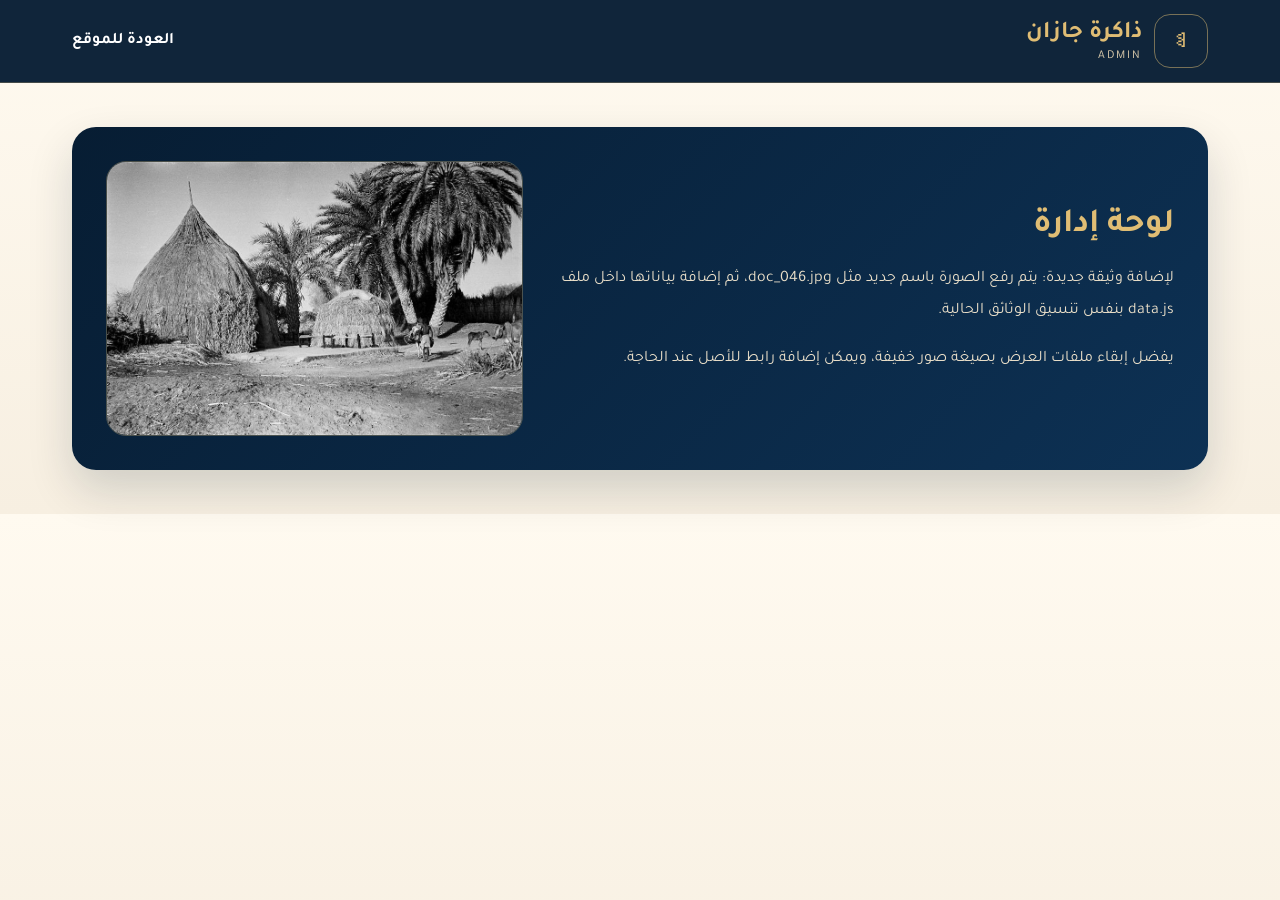
==== admin.html @ ab4d155a "Add files via upload" ====
<!doctype html><html lang="ar" dir="rtl"><head><meta charset="utf-8"><meta name="viewport" content="width=device-width,initial-scale=1"><title>لوحة إدارة | ذاكرة جازان</title><link href="https://fonts.googleapis.com/css2?family=Tajawal:wght@400;700;900&display=swap" rel="stylesheet"><link rel="stylesheet" href="styles.css"></head><body><header class="topbar"><nav class="nav"><a class="brand" href="index.html"><div class="brand-mark">𐩣</div><div><h1>ذاكرة جازان</h1><span>ADMIN</span></div></a><div class="links"><a href="index.html">العودة للموقع</a></div></nav></header><main class="section"><div class="about"><div><h2>لوحة إدارة</h2><p>لإضافة وثيقة جديدة: يتم رفع الصورة باسم جديد مثل doc_046.jpg، ثم إضافة بياناتها داخل ملف data.js بنفس تنسيق الوثائق الحالية.</p><p>يفضل إبقاء ملفات العرض بصيغة صور خفيفة، ويمكن إضافة رابط للأصل عند الحاجة.</p></div><img src="old-village.jpg" alt="تراث"></div></main></body></html>
---- styles.css ----
:root{--navy:#071d33;--gold:#c79b4b;--gold2:#e0bd74;--paper:#fffaf0;--ink:#14243a;--muted:#6b6258;--line:#e7d9bd;--shadow:0 20px 45px rgba(7,29,51,.16)}*{box-sizing:border-box}body{margin:0;direction:rtl;font-family:'Tajawal','Segoe UI',Tahoma,sans-serif;background:linear-gradient(180deg,#fffaf0,#f7efe1);color:var(--ink)}body.lock{overflow:hidden}a{text-decoration:none;color:inherit}.topbar{position:sticky;top:0;z-index:20;background:rgba(7,29,51,.96);color:#fff;border-bottom:1px solid rgba(224,189,116,.25)}.nav{max-width:1180px;margin:auto;padding:14px 22px;display:flex;align-items:center;justify-content:space-between;gap:20px}.brand{display:flex;gap:12px;align-items:center}.brand-mark{width:54px;height:54px;border:1px solid rgba(224,189,116,.5);border-radius:16px;display:grid;place-items:center;color:var(--gold2);font-size:26px}.brand h1{font-size:24px;margin:0;color:var(--gold2)}.brand span{display:block;font-size:12px;color:#d7c8aa;letter-spacing:2px}.links{display:flex;gap:22px;align-items:center;font-weight:700}.links a:hover,.links .active{color:var(--gold2)}.admin-link{border:1px solid var(--gold);border-radius:12px;padding:9px 14px;color:var(--gold2)!important}.hero{min-height:620px;position:relative;display:grid;place-items:center;text-align:center;overflow:hidden;background:#0b1d32}.hero:before{content:"";position:absolute;inset:0;background:linear-gradient(90deg,rgba(7,29,51,.35),rgba(255,250,240,.82),rgba(7,29,51,.45)),url('hero-jazan.jpg') center/cover no-repeat}.hero-content{position:relative;z-index:1;max-width:820px;padding:90px 22px 120px}.orn{color:var(--gold);font-size:28px}.hero h2{font-size:72px;line-height:1.05;margin:18px 0 10px;color:var(--navy)}.hero p.lead{font-size:25px;color:#946d2e;font-weight:800;margin:0 0 18px}.hero p{font-size:18px;line-height:1.9;margin:0 auto 26px;max-width:620px}.actions{display:flex;justify-content:center;gap:14px;flex-wrap:wrap}.btn{border:0;border-radius:13px;padding:14px 28px;font-weight:800;cursor:pointer;display:inline-flex;align-items:center;gap:8px}.btn.gold{background:linear-gradient(135deg,var(--gold),var(--gold2));color:#fff}.btn.navy{background:var(--navy);color:#fff}.stats{max-width:980px;margin:-70px auto 42px;position:relative;z-index:3;background:linear-gradient(135deg,var(--navy),#08223d);border:1px solid rgba(224,189,116,.28);border-radius:18px;box-shadow:var(--shadow);display:grid;grid-template-columns:repeat(4,1fr);overflow:hidden}.stat{padding:26px;text-align:center;color:#fff;border-left:1px solid rgba(255,255,255,.15)}.stat:last-child{border-left:0}.stat b{display:block;color:var(--gold2);font-size:34px}.stat span{font-weight:700;color:#e9dfcd}.section{max-width:1180px;margin:auto;padding:44px 22px}.section-head{display:flex;align-items:end;justify-content:space-between;gap:20px;margin-bottom:26px}.section h2{font-size:34px;margin:0;color:var(--navy)}.section-head p{margin:8px 0 0;color:var(--muted)}.controls{display:flex;gap:12px;flex-wrap:wrap}.controls input,.controls select{background:#fff;border:1px solid var(--line);border-radius:12px;padding:13px 16px;min-width:220px;font-family:inherit}.docs-grid{display:grid;grid-template-columns:repeat(auto-fill,minmax(220px,1fr));gap:22px}.doc-card{background:rgba(255,255,255,.9);border:1px solid var(--line);border-radius:16px;overflow:hidden;box-shadow:0 12px 30px rgba(86,63,28,.1);transition:.25s}.doc-card:hover{transform:translateY(-5px);box-shadow:var(--shadow)}.image-btn{border:0;background:none;padding:0;display:block;width:100%;height:250px;cursor:pointer;overflow:hidden}.image-btn img{width:100%;height:100%;object-fit:cover;display:block;transition:.35s}.doc-card:hover img{transform:scale(1.06)}.doc-body{padding:16px}.pill{display:inline-block;background:#f1e2c2;color:#7e5a23;border:1px solid #e3ca96;border-radius:999px;padding:5px 10px;font-size:12px;font-weight:800}.doc-body h3{font-size:18px;margin:10px 0 8px;line-height:1.45}.doc-body p{font-size:14px;line-height:1.8;color:var(--muted);margin:0 0 12px}.doc-meta{display:flex;justify-content:space-between;gap:10px;color:#8a6b35;font-weight:800;font-size:13px}.categories{display:grid;grid-template-columns:repeat(auto-fit,minmax(170px,1fr));gap:18px}.cat-card{height:210px;border-radius:18px;overflow:hidden;position:relative;color:#fff;box-shadow:var(--shadow);display:flex;align-items:end;padding:18px;background:#123}.cat-card:before{content:"";position:absolute;inset:0;background:linear-gradient(180deg,rgba(7,29,51,.08),rgba(7,29,51,.92))}.cat-card>*{position:relative}.cat-card h3{margin:0;font-size:22px}.cat-card p{margin:6px 0 0;color:#e9dfcd}.c1{background:url('mountains.jpg') center/cover}.c2{background:url('farasan-islands.jpg') center/cover}.c3{background:url('heritage-house.jpg') center/cover}.c4{background:url('old-village.jpg') center/cover}.c5{background:url('tihama-slopes.jpg') center/cover}.about{background:linear-gradient(135deg,#071d33,#0d3154);color:#fff;border-radius:24px;padding:34px;display:grid;grid-template-columns:1.2fr .8fr;gap:26px;align-items:center;box-shadow:var(--shadow)}.about h2{color:var(--gold2)}.about p{line-height:2;color:#eadfc9}.about img{width:100%;border-radius:20px;max-height:330px;object-fit:cover;border:1px solid rgba(224,189,116,.3)}.footer{margin-top:50px;background:#06192c;color:#e9dfcd;padding:40px 22px;text-align:center}.modal{position:fixed;inset:0;background:rgba(0,0,0,.76);z-index:50;display:none;align-items:center;justify-content:center;padding:24px}.modal.show{display:flex}.modal-box{background:var(--paper);border-radius:18px;max-width:1100px;width:100%;max-height:92vh;display:grid;grid-template-columns:1.2fr .8fr;overflow:hidden;position:relative}.modal-img-wrap{background:#111;display:grid;place-items:center;overflow:auto}.modal-img-wrap img{max-width:100%;max-height:92vh;display:block}.modal-info{padding:28px;overflow:auto}.modal-info h3{font-size:30px;margin:20px 0 10px}.close{position:absolute;top:12px;left:12px;border:0;background:var(--navy);color:#fff;width:42px;height:42px;border-radius:50%;font-size:20px;cursor:pointer}@media(max-width:800px){.links{display:none}.hero h2{font-size:48px}.stats{grid-template-columns:repeat(2,1fr);margin-inline:14px}.section-head{display:block}.controls{margin-top:18px}.about,.modal-box{grid-template-columns:1fr}.image-btn{height:210px}}
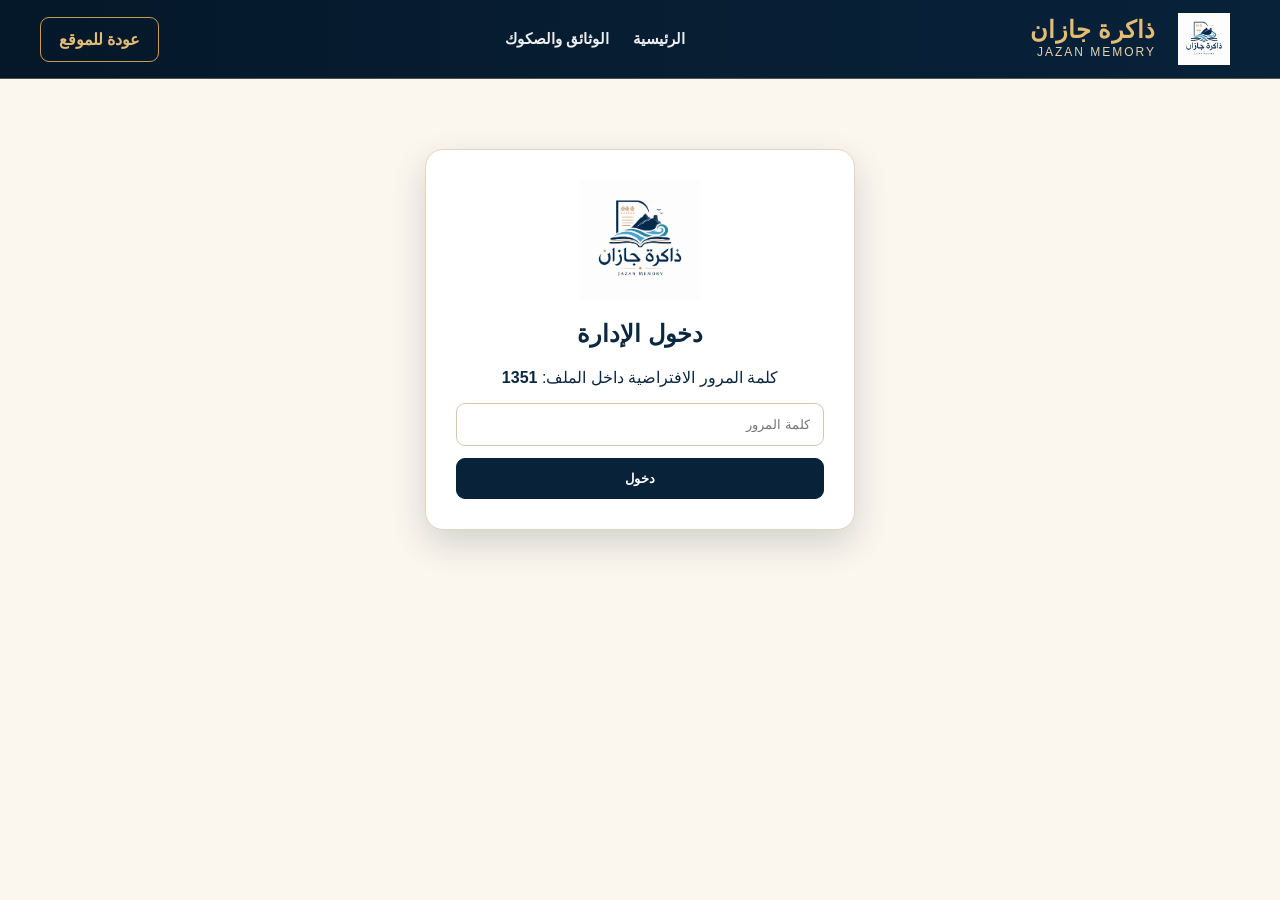
==== commit 1ce25ac5: "Add files via upload" ====
--- a/admin.html
+++ b/admin.html
@@ -1 +1,8 @@
-<!doctype html><html lang="ar" dir="rtl"><head><meta charset="utf-8"><meta name="viewport" content="width=device-width,initial-scale=1"><title>لوحة إدارة | ذاكرة جازان</title><link href="https://fonts.googleapis.com/css2?family=Tajawal:wght@400;700;900&display=swap" rel="stylesheet"><link rel="stylesheet" href="styles.css"></head><body><header class="topbar"><nav class="nav"><a class="brand" href="index.html"><div class="brand-mark">𐩣</div><div><h1>ذاكرة جازان</h1><span>ADMIN</span></div></a><div class="links"><a href="index.html">العودة للموقع</a></div></nav></header><main class="section"><div class="about"><div><h2>لوحة إدارة</h2><p>لإضافة وثيقة جديدة: يتم رفع الصورة باسم جديد مثل doc_046.jpg، ثم إضافة بياناتها داخل ملف data.js بنفس تنسيق الوثائق الحالية.</p><p>يفضل إبقاء ملفات العرض بصيغة صور خفيفة، ويمكن إضافة رابط للأصل عند الحاجة.</p></div><img src="old-village.jpg" alt="تراث"></div></main></body></html>+<!doctype html><html lang="ar" dir="rtl"><head><meta charset="utf-8"><meta name="viewport" content="width=device-width,initial-scale=1"><title>لوحة الإدارة | ذاكرة جازان</title><link rel="stylesheet" href="style.css"></head><body>
+<header class="topbar"><nav class="nav"><a class="brand" href="index.html"><img src="logo.png" alt="ذاكرة جازان"><div><h1>ذاكرة جازان</h1><span>JAZAN MEMORY</span></div></a><div class="links"><a href="index.html">الرئيسية</a><a href="documents.html">الوثائق والصكوك</a></div><div class="actions"><a class="btn ghost" href="index.html">عودة للموقع</a></div></nav></header>
+<div id="login" class="loginBox"><img src="logo.png" alt="logo"><h2>دخول الإدارة</h2><p>كلمة المرور الافتراضية داخل الملف: <b>1351</b></p><input id="pass" type="password" placeholder="كلمة المرور" style="width:100%;padding:13px;border:1px solid #d8c7ad;border-radius:9px"><button class="btn dark" style="width:100%;margin-top:12px" onclick="login()">دخول</button></div>
+<main id="dashboard" class="adminWrap hide"><aside class="panel adminMenu"><h2>لوحة الإدارة</h2><a class="active" href="#add">إضافة / تعديل</a><a href="#list">قائمة المواد</a><a href="#backup">النسخ والاستيراد</a><button class="btn" onclick="logout()" style="width:100%;margin-top:12px">تسجيل خروج</button><p style="line-height:1.8;color:#59636d;font-size:14px">هذه النسخة تعمل بدون قاعدة بيانات. الإضافات تُحفظ في متصفح الإدارة، ويمكن تصديرها واستيرادها كملف JSON.</p></aside>
+<section><div class="panel" id="add"><h2>إضافة وثيقة أو صورة أو فيديو</h2><form id="itemForm" class="form"><input type="hidden" id="itemId"><div class="formGrid"><div><label>النوع</label><select id="type"><option>وثيقة</option><option>صورة</option><option>فيديو</option></select></div><div><label>التصنيف</label><select id="category"><option>مبايعات</option><option>أوقاف</option><option>ملكية وأملاك</option><option>مستندات مالية</option><option>صور تاريخية</option><option>فيديوهات</option><option>تراث وعمارة</option></select></div><div><label>العنوان</label><input id="title" required placeholder="مثال: صك بيع أرض زراعية"></div><div><label>التاريخ</label><input id="year" placeholder="مثال: 1351 هـ"></div><div><label>الموقع</label><input id="place" placeholder="مثال: صبيا / جازان"></div><div><label>رفع ملف صورة أو فيديو</label><input id="file" type="file" accept="image/*,video/*"></div><div class="full"><label>الوصف والتفاصيل</label><textarea id="desc" rows="4" placeholder="الوصف، الشهود، نوع الوثيقة، ملاحظات القراءة..."></textarea></div></div><button class="btn dark" style="margin-top:16px">حفظ المادة</button><button type="reset" class="btn ghost" style="color:#8a5d22;margin-top:16px">تفريغ النموذج</button></form></div>
+<div class="panel" id="list" style="margin-top:24px"><h2>المواد الحالية</h2><div style="overflow:auto"><table class="table" id="itemsTable"><thead><tr><th>معاينة</th><th>العنوان</th><th>النوع</th><th>التصنيف</th><th>التاريخ</th><th>إجراءات</th></tr></thead><tbody></tbody></table></div></div>
+<div class="panel" id="backup" style="margin-top:24px"><h2>النسخ الاحتياطي</h2><button class="btn dark" onclick="exportData()">تصدير البيانات JSON</button><label class="btn" style="margin:0 8px;cursor:pointer">استيراد بيانات<input id="importFile" type="file" accept="application/json" hidden></label><button class="btn ghost" style="color:#8a5d22" onclick="resetAll()">استرجاع الافتراضي</button></div></section></main>
+<div id="toast" class="toast"></div><script src="data.js"></script><script src="admin.js"></script></body></html>
--- a/style.css
+++ b/style.css
@@ -0,0 +1 @@
+:root{--navy:#08223a;--navy2:#05182a;--gold:#c99a50;--gold2:#e3bd76;--paper:#f7efe3;--ink:#0c2740;--muted:#59636d;--line:#e6d4bd;--white:#fff;--shadow:0 14px 35px rgba(5,24,42,.16);--radius:18px}*{box-sizing:border-box}html{scroll-behavior:smooth}body{margin:0;font-family:"Tajawal","Segoe UI",Tahoma,Arial,sans-serif;background:#fbf7ef;color:var(--ink);direction:rtl}a{text-decoration:none;color:inherit}img,video{max-width:100%;display:block}.topbar{position:sticky;top:0;z-index:50;background:linear-gradient(90deg,var(--navy2),var(--navy));color:#fff;border-bottom:1px solid rgba(227,189,118,.35)}.nav{max-width:1240px;margin:auto;display:flex;align-items:center;justify-content:space-between;padding:13px 20px;gap:20px}.brand{display:flex;align-items:center;gap:12px}.brand img{width:72px;height:52px;object-fit:contain}.brand h1{font-size:24px;line-height:1;margin:0;color:var(--gold2);letter-spacing:.5px}.brand span{font-size:12px;color:#e9d3a8;letter-spacing:2px}.links{display:flex;gap:24px;align-items:center;font-weight:700;font-size:15px}.links a{opacity:.92}.links a.active,.links a:hover{color:var(--gold2)}.actions{display:flex;gap:10px;align-items:center}.btn,.iconBtn{border:1px solid var(--gold);border-radius:9px;padding:12px 18px;background:var(--gold);color:#fff;font-weight:800;cursor:pointer;display:inline-flex;align-items:center;justify-content:center;gap:8px}.btn.dark{background:var(--navy);border-color:var(--navy);color:#fff}.btn.ghost{background:transparent;color:var(--gold2)}.iconBtn{width:42px;height:42px;border-radius:50%;padding:0;background:transparent;color:var(--gold2)}.hero{position:relative;min-height:535px;overflow:hidden;background:linear-gradient(90deg,rgba(251,247,239,.25),rgba(251,247,239,.9),rgba(251,247,239,.25)),url('../images/village-1396.png') center/cover no-repeat}.hero:before{content:"";position:absolute;inset:0;background:linear-gradient(180deg,rgba(247,239,227,.05),rgba(247,239,227,.65) 76%,#fbf7ef)}.heroContent{position:relative;z-index:1;max-width:900px;margin:auto;text-align:center;padding:82px 20px 160px}.orn{color:var(--gold);font-size:30px;margin-bottom:8px}.hero h2{font-size:72px;margin:0 0 12px;font-weight:900;color:var(--navy2);letter-spacing:-2px}.hero h3{font-size:28px;margin:0 0 18px;color:var(--gold);font-weight:900}.hero p{max-width:600px;margin:0 auto 30px;font-size:19px;line-height:2;color:#102a43;font-weight:600}.heroBtns{display:flex;gap:14px;justify-content:center;flex-wrap:wrap}.stats{position:relative;z-index:3;max-width:1000px;margin:-86px auto 38px;background:linear-gradient(135deg,var(--navy),var(--navy2));color:#fff;border-radius:14px;box-shadow:var(--shadow);display:grid;grid-template-columns:repeat(5,1fr);overflow:hidden}.stat{padding:24px 20px;text-align:center;border-left:1px solid rgba(255,255,255,.18)}.stat:last-child{border-left:0}.stat i{font-style:normal;color:var(--gold2);font-size:28px}.stat b{display:block;color:var(--gold2);font-size:30px;margin:8px 0 4px}.stat span{font-size:15px;font-weight:700}.section{max-width:1160px;margin:0 auto 58px;padding:0 20px}.head{display:flex;align-items:center;justify-content:space-between;gap:16px;margin-bottom:22px}.title{text-align:center;margin:0 auto 22px}.title h2,.head h2{font-size:34px;margin:0;color:var(--navy2)}.title p{margin:10px auto 0;color:var(--muted);max-width:680px;line-height:1.9}.cards{display:grid;grid-template-columns:repeat(5,1fr);gap:18px}.docCard{background:#fff;border:1px solid var(--line);border-radius:10px;overflow:hidden;box-shadow:0 9px 25px rgba(8,34,58,.10);transition:.25s}.docCard:hover{transform:translateY(-5px)}.docImg{height:220px;background:#efe2d1}.docImg img{width:100%;height:100%;object-fit:cover}.docBody{padding:15px 14px 17px;text-align:center}.docBody h3{font-size:17px;margin:0 0 9px;line-height:1.55}.meta{font-size:13px;color:var(--muted);display:flex;gap:9px;justify-content:center;flex-wrap:wrap}.features{display:grid;grid-template-columns:repeat(5,1fr);gap:0;border:1px solid var(--line);border-radius:12px;background:#fff;margin-top:20px;overflow:hidden}.feature{padding:17px 14px;text-align:center;border-left:1px solid var(--line);font-weight:800;color:#6c5435}.feature:last-child{border-left:0}.spotlight{display:grid;grid-template-columns:1.25fr 1fr;background:#fff;border:1px solid var(--line);border-radius:16px;overflow:hidden;box-shadow:0 12px 28px rgba(8,34,58,.08)}.spotlight img{height:360px;width:100%;object-fit:cover}.spotText{padding:44px 42px;display:flex;flex-direction:column;justify-content:center}.label{color:var(--gold);font-weight:900;margin-bottom:12px}.spotText h2{font-size:34px;margin:0 0 18px}.spotText p{line-height:2;color:#24394d;margin:0 0 24px}.catGrid{display:grid;grid-template-columns:repeat(5,1fr);gap:18px}.cat{position:relative;border-radius:12px;overflow:hidden;min-height:190px;box-shadow:0 10px 22px rgba(8,34,58,.13);background:var(--navy);color:#fff}.cat img{width:100%;height:100%;object-fit:cover;position:absolute;inset:0;opacity:.68}.cat:after{content:"";position:absolute;inset:0;background:linear-gradient(0deg,rgba(5,24,42,.95),rgba(5,24,42,.15))}.cat div{position:absolute;z-index:1;bottom:16px;right:16px;left:16px;font-size:20px;font-weight:900;line-height:1.5}.updates{display:grid;grid-template-columns:repeat(4,1fr);gap:16px}.updateCard{display:flex;gap:12px;align-items:center;background:#fff;border:1px solid var(--line);border-radius:12px;padding:10px}.updateCard img,.updateCard video{width:90px;height:90px;object-fit:cover;border-radius:8px}.updateCard h3{font-size:15px;margin:0 0 5px}.cta{margin:40px auto 0;max-width:1160px;border-radius:0;background:linear-gradient(90deg,rgba(247,239,227,.95),rgba(247,239,227,.78)),url('../images/archive-photo-1.png') center/cover;padding:28px 20px;text-align:center;border-top:1px solid var(--line);border-bottom:1px solid var(--line)}.cta h2{margin:0 0 12px}.footer{background:linear-gradient(90deg,var(--navy2),var(--navy));color:#fff;padding:42px 20px 18px}.footerGrid{max-width:1160px;margin:auto;display:grid;grid-template-columns:1.5fr 1fr 1fr 1.2fr;gap:34px}.footer h3{color:var(--gold2);margin:0 0 16px}.footer p,.footer a,.footer li{color:#e8eef4;line-height:1.9}.footer ul{padding:0;margin:0;list-style:none}.newsletter input,.form input,.form textarea,.form select{width:100%;padding:13px 14px;border:1px solid #d8c7ad;border-radius:9px;background:#fff;font-family:inherit}.newsletter .btn{width:100%;margin-top:10px}.copyright{text-align:center;margin-top:30px;padding-top:16px;border-top:1px solid rgba(255,255,255,.12);color:#ccd6df}.pageHero{background:linear-gradient(135deg,var(--navy),var(--navy2));color:#fff;padding:54px 20px;text-align:center}.pageHero h1{font-size:46px;margin:0 0 10px;color:var(--gold2)}.filters{display:flex;gap:12px;flex-wrap:wrap;margin:22px 0}.filters input,.filters select{padding:12px;border:1px solid var(--line);border-radius:8px;background:#fff;font-family:inherit}.adminWrap{max-width:1160px;margin:35px auto;padding:0 20px;display:grid;grid-template-columns:330px 1fr;gap:24px}.panel{background:#fff;border:1px solid var(--line);border-radius:16px;box-shadow:0 10px 25px rgba(8,34,58,.08);padding:22px}.adminMenu a{display:block;padding:13px 12px;border-radius:10px;margin-bottom:8px;font-weight:800}.adminMenu a:hover,.adminMenu a.active{background:#f4e7d5;color:#8a5d22}.formGrid{display:grid;grid-template-columns:1fr 1fr;gap:14px}.full{grid-column:1/-1}.form label{font-weight:800;margin-bottom:7px;display:block}.table{width:100%;border-collapse:collapse;background:#fff}.table th,.table td{padding:12px;border-bottom:1px solid var(--line);text-align:right}.table th{color:#8a5d22}.smallImg{width:60px;height:60px;object-fit:cover;border-radius:8px}.hide{display:none!important}.loginBox{max-width:430px;margin:70px auto;background:#fff;border:1px solid var(--line);border-radius:18px;padding:30px;box-shadow:var(--shadow);text-align:center}.loginBox img{width:120px;margin:auto}.toast{position:fixed;bottom:20px;left:20px;background:var(--navy);color:#fff;padding:14px 18px;border-radius:12px;box-shadow:var(--shadow);display:none;z-index:99}.modal{position:fixed;inset:0;background:rgba(5,24,42,.7);display:none;align-items:center;justify-content:center;z-index:100;padding:20px}.modalContent{background:#fff;border-radius:16px;max-width:780px;width:100%;max-height:90vh;overflow:auto;padding:22px}.modalContent img,.modalContent video{margin:auto;border-radius:10px;max-height:520px}@media(max-width:980px){.links{display:none}.stats,.cards,.catGrid,.features{grid-template-columns:repeat(2,1fr)}.updates{grid-template-columns:1fr 1fr}.spotlight,.adminWrap,.footerGrid{grid-template-columns:1fr}.hero h2{font-size:52px}}@media(max-width:600px){.brand h1{font-size:18px}.brand img{width:58px}.hero h2{font-size:42px}.hero h3{font-size:21px}.stats,.cards,.catGrid,.features,.updates,.formGrid{grid-template-columns:1fr}.spotlight img{height:240px}.spotText{padding:26px}.nav{padding:10px}.actions .btn.ghost{display:none}.footerGrid{gap:18px}}
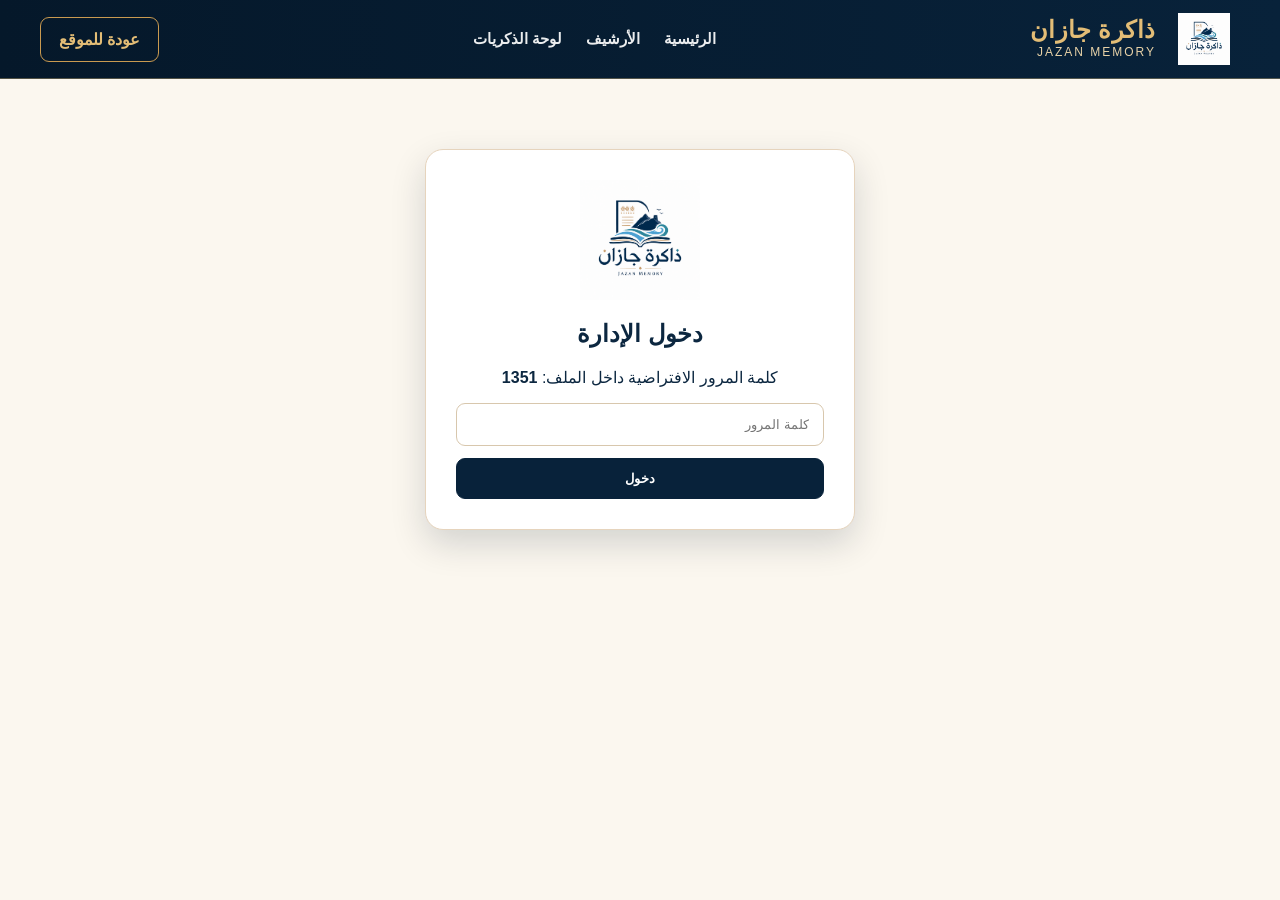
==== commit 2cd3ab54: "Add files via upload" ====
--- a/admin.html
+++ b/admin.html
@@ -1,8 +1,82 @@
-<!doctype html><html lang="ar" dir="rtl"><head><meta charset="utf-8"><meta name="viewport" content="width=device-width,initial-scale=1"><title>لوحة الإدارة | ذاكرة جازان</title><link rel="stylesheet" href="style.css"></head><body>
-<header class="topbar"><nav class="nav"><a class="brand" href="index.html"><img src="logo.png" alt="ذاكرة جازان"><div><h1>ذاكرة جازان</h1><span>JAZAN MEMORY</span></div></a><div class="links"><a href="index.html">الرئيسية</a><a href="documents.html">الوثائق والصكوك</a></div><div class="actions"><a class="btn ghost" href="index.html">عودة للموقع</a></div></nav></header>
-<div id="login" class="loginBox"><img src="logo.png" alt="logo"><h2>دخول الإدارة</h2><p>كلمة المرور الافتراضية داخل الملف: <b>1351</b></p><input id="pass" type="password" placeholder="كلمة المرور" style="width:100%;padding:13px;border:1px solid #d8c7ad;border-radius:9px"><button class="btn dark" style="width:100%;margin-top:12px" onclick="login()">دخول</button></div>
-<main id="dashboard" class="adminWrap hide"><aside class="panel adminMenu"><h2>لوحة الإدارة</h2><a class="active" href="#add">إضافة / تعديل</a><a href="#list">قائمة المواد</a><a href="#backup">النسخ والاستيراد</a><button class="btn" onclick="logout()" style="width:100%;margin-top:12px">تسجيل خروج</button><p style="line-height:1.8;color:#59636d;font-size:14px">هذه النسخة تعمل بدون قاعدة بيانات. الإضافات تُحفظ في متصفح الإدارة، ويمكن تصديرها واستيرادها كملف JSON.</p></aside>
-<section><div class="panel" id="add"><h2>إضافة وثيقة أو صورة أو فيديو</h2><form id="itemForm" class="form"><input type="hidden" id="itemId"><div class="formGrid"><div><label>النوع</label><select id="type"><option>وثيقة</option><option>صورة</option><option>فيديو</option></select></div><div><label>التصنيف</label><select id="category"><option>مبايعات</option><option>أوقاف</option><option>ملكية وأملاك</option><option>مستندات مالية</option><option>صور تاريخية</option><option>فيديوهات</option><option>تراث وعمارة</option></select></div><div><label>العنوان</label><input id="title" required placeholder="مثال: صك بيع أرض زراعية"></div><div><label>التاريخ</label><input id="year" placeholder="مثال: 1351 هـ"></div><div><label>الموقع</label><input id="place" placeholder="مثال: صبيا / جازان"></div><div><label>رفع ملف صورة أو فيديو</label><input id="file" type="file" accept="image/*,video/*"></div><div class="full"><label>الوصف والتفاصيل</label><textarea id="desc" rows="4" placeholder="الوصف، الشهود، نوع الوثيقة، ملاحظات القراءة..."></textarea></div></div><button class="btn dark" style="margin-top:16px">حفظ المادة</button><button type="reset" class="btn ghost" style="color:#8a5d22;margin-top:16px">تفريغ النموذج</button></form></div>
-<div class="panel" id="list" style="margin-top:24px"><h2>المواد الحالية</h2><div style="overflow:auto"><table class="table" id="itemsTable"><thead><tr><th>معاينة</th><th>العنوان</th><th>النوع</th><th>التصنيف</th><th>التاريخ</th><th>إجراءات</th></tr></thead><tbody></tbody></table></div></div>
-<div class="panel" id="backup" style="margin-top:24px"><h2>النسخ الاحتياطي</h2><button class="btn dark" onclick="exportData()">تصدير البيانات JSON</button><label class="btn" style="margin:0 8px;cursor:pointer">استيراد بيانات<input id="importFile" type="file" accept="application/json" hidden></label><button class="btn ghost" style="color:#8a5d22" onclick="resetAll()">استرجاع الافتراضي</button></div></section></main>
-<div id="toast" class="toast"></div><script src="data.js"></script><script src="admin.js"></script></body></html>
+<!doctype html>
+<html lang="ar" dir="rtl">
+<head>
+  <meta charset="utf-8">
+  <meta name="viewport" content="width=device-width,initial-scale=1">
+  <title>لوحة الإدارة | ذاكرة جازان</title>
+  <link rel="stylesheet" href="style.css">
+</head>
+<body>
+<header class="topbar">
+  <nav class="nav">
+    <a class="brand" href="index.html"><img src="logo.png" alt="ذاكرة جازان"><div><h1>ذاكرة جازان</h1><span>JAZAN MEMORY</span></div></a>
+    <div class="links"><a href="index.html">الرئيسية</a><a href="documents.html">الأرشيف</a><a href="board.html">لوحة الذكريات</a></div>
+    <div class="actions"><a class="btn ghost" href="index.html">عودة للموقع</a></div>
+  </nav>
+</header>
+<div id="login" class="loginBox">
+  <img src="logo.png" alt="logo">
+  <h2>دخول الإدارة</h2>
+  <p>كلمة المرور الافتراضية داخل الملف: <b>1351</b></p>
+  <input id="pass" type="password" placeholder="كلمة المرور">
+  <button class="btn dark" style="width:100%;margin-top:12px" onclick="login()">دخول</button>
+</div>
+<main id="dashboard" class="adminWrap hide">
+  <aside class="panel adminMenu">
+    <h2>لوحة الإدارة</h2>
+    <a class="active" href="#add">إضافة / تعديل</a>
+    <a href="#list">قائمة المواد</a>
+    <a href="#backup">النسخ والاستيراد</a>
+    <button class="btn" onclick="logout()" style="width:100%;margin-top:12px">تسجيل خروج</button>
+    <p class="sideNote">هذه النسخة تعمل بدون قاعدة بيانات. الإضافات تُحفظ في متصفح الإدارة، ويمكن تصديرها واستيرادها كملف JSON.</p>
+  </aside>
+  <section>
+    <div class="adminHint">يمكنك هنا إضافة وثيقة، صورة، فيديو أو <b>منشور</b> مثل المنتديات والبلاك بورد: اكتبي عنوانًا ونصًا وارفعِي صورة إن رغبتِ، وسيظهر المنشور في صفحة <b>لوحة الذكريات</b> وفي الصفحة الرئيسية.</div>
+    <div class="panel" id="add">
+      <h2>إضافة وثيقة أو صورة أو فيديو أو منشور</h2>
+      <form id="itemForm" class="form">
+        <input type="hidden" id="itemId">
+        <div class="formGrid">
+          <div><label>النوع</label><select id="type"><option>وثيقة</option><option>صورة</option><option>فيديو</option><option>منشور</option></select></div>
+          <div><label>التصنيف</label><select id="category">
+            <option>مبايعات</option><option>أوقاف</option><option>ملكية وأملاك</option><option>مستندات مالية</option><option>عقود ومعاملات</option>
+            <option>صور تاريخية</option><option>هوية المشروع</option><option>فيديوهات</option><option>تراث وعمارة</option>
+            <option>تهامة</option><option>الجبال</option><option>الساحل والجزر</option>
+            <option>إعلان</option><option>ذكريات وقصص</option><option>مشاركات الأعضاء</option>
+          </select></div>
+          <div><label>العنوان</label><input id="title" required placeholder="مثال: صك بيع أرض زراعية أو ذكرى من قرية قديمة"></div>
+          <div><label>اسم الكاتب / المصدر</label><input id="author" placeholder="مثال: الإدارة / اسم العائلة / اسم الراوي"></div>
+          <div><label>التاريخ</label><input id="year" placeholder="مثال: 1351 هـ أو 2026م"></div>
+          <div><label>الموقع</label><input id="place" placeholder="مثال: صبيا / تهامة / الساحل"></div>
+          <div class="full"><label>رفع صورة أو فيديو</label><input id="file" type="file" accept="image/*,video/*"></div>
+          <div class="full"><label>الوصف أو نص المنشور</label><textarea id="desc" rows="6" placeholder="اكتبي وصف الوثيقة أو نص المنشور الكامل، ويمكن أن يكون بصيغة قريبة من المنتديات أو البلاك بورد."></textarea></div>
+        </div>
+        <button class="btn dark" style="margin-top:16px">حفظ المادة</button>
+        <button type="reset" class="btn ghost" style="margin-top:16px;color:#8a5d22">تفريغ النموذج</button>
+      </form>
+    </div>
+    <div class="panel" id="list" style="margin-top:24px">
+      <h2>المواد الحالية</h2>
+      <div style="overflow:auto">
+        <table class="table" id="itemsTable">
+          <thead><tr><th>ملف</th><th>العنوان</th><th>النوع</th><th>التصنيف</th><th>الكاتب</th><th>التاريخ</th><th>التحكم</th></tr></thead>
+          <tbody></tbody>
+        </table>
+      </div>
+    </div>
+    <div class="panel" id="backup" style="margin-top:24px">
+      <h2>نسخ احتياطي واستيراد</h2>
+      <p>صدّري البيانات الحالية بصيغة JSON، أو استوردي ملفًا سابقًا لاستعادة الإضافات.</p>
+      <div class="heroBtns" style="justify-content:flex-start">
+        <button class="btn dark" onclick="exportData()">تصدير البيانات</button>
+        <label class="btn ghost fileLabel" style="color:#8a5d22">استيراد بيانات<input id="importFile" type="file" accept="application/json" hidden></label>
+        <button class="btn" onclick="resetAll()">استرجاع الافتراضي</button>
+      </div>
+    </div>
+  </section>
+</main>
+<div class="toast" id="toast"></div>
+<script src="data.js"></script>
+<script src="admin.js"></script>
+</body>
+</html>
--- a/style.css
+++ b/style.css
@@ -1 +1,55 @@
-:root{--navy:#08223a;--navy2:#05182a;--gold:#c99a50;--gold2:#e3bd76;--paper:#f7efe3;--ink:#0c2740;--muted:#59636d;--line:#e6d4bd;--white:#fff;--shadow:0 14px 35px rgba(5,24,42,.16);--radius:18px}*{box-sizing:border-box}html{scroll-behavior:smooth}body{margin:0;font-family:"Tajawal","Segoe UI",Tahoma,Arial,sans-serif;background:#fbf7ef;color:var(--ink);direction:rtl}a{text-decoration:none;color:inherit}img,video{max-width:100%;display:block}.topbar{position:sticky;top:0;z-index:50;background:linear-gradient(90deg,var(--navy2),var(--navy));color:#fff;border-bottom:1px solid rgba(227,189,118,.35)}.nav{max-width:1240px;margin:auto;display:flex;align-items:center;justify-content:space-between;padding:13px 20px;gap:20px}.brand{display:flex;align-items:center;gap:12px}.brand img{width:72px;height:52px;object-fit:contain}.brand h1{font-size:24px;line-height:1;margin:0;color:var(--gold2);letter-spacing:.5px}.brand span{font-size:12px;color:#e9d3a8;letter-spacing:2px}.links{display:flex;gap:24px;align-items:center;font-weight:700;font-size:15px}.links a{opacity:.92}.links a.active,.links a:hover{color:var(--gold2)}.actions{display:flex;gap:10px;align-items:center}.btn,.iconBtn{border:1px solid var(--gold);border-radius:9px;padding:12px 18px;background:var(--gold);color:#fff;font-weight:800;cursor:pointer;display:inline-flex;align-items:center;justify-content:center;gap:8px}.btn.dark{background:var(--navy);border-color:var(--navy);color:#fff}.btn.ghost{background:transparent;color:var(--gold2)}.iconBtn{width:42px;height:42px;border-radius:50%;padding:0;background:transparent;color:var(--gold2)}.hero{position:relative;min-height:535px;overflow:hidden;background:linear-gradient(90deg,rgba(251,247,239,.25),rgba(251,247,239,.9),rgba(251,247,239,.25)),url('../images/village-1396.png') center/cover no-repeat}.hero:before{content:"";position:absolute;inset:0;background:linear-gradient(180deg,rgba(247,239,227,.05),rgba(247,239,227,.65) 76%,#fbf7ef)}.heroContent{position:relative;z-index:1;max-width:900px;margin:auto;text-align:center;padding:82px 20px 160px}.orn{color:var(--gold);font-size:30px;margin-bottom:8px}.hero h2{font-size:72px;margin:0 0 12px;font-weight:900;color:var(--navy2);letter-spacing:-2px}.hero h3{font-size:28px;margin:0 0 18px;color:var(--gold);font-weight:900}.hero p{max-width:600px;margin:0 auto 30px;font-size:19px;line-height:2;color:#102a43;font-weight:600}.heroBtns{display:flex;gap:14px;justify-content:center;flex-wrap:wrap}.stats{position:relative;z-index:3;max-width:1000px;margin:-86px auto 38px;background:linear-gradient(135deg,var(--navy),var(--navy2));color:#fff;border-radius:14px;box-shadow:var(--shadow);display:grid;grid-template-columns:repeat(5,1fr);overflow:hidden}.stat{padding:24px 20px;text-align:center;border-left:1px solid rgba(255,255,255,.18)}.stat:last-child{border-left:0}.stat i{font-style:normal;color:var(--gold2);font-size:28px}.stat b{display:block;color:var(--gold2);font-size:30px;margin:8px 0 4px}.stat span{font-size:15px;font-weight:700}.section{max-width:1160px;margin:0 auto 58px;padding:0 20px}.head{display:flex;align-items:center;justify-content:space-between;gap:16px;margin-bottom:22px}.title{text-align:center;margin:0 auto 22px}.title h2,.head h2{font-size:34px;margin:0;color:var(--navy2)}.title p{margin:10px auto 0;color:var(--muted);max-width:680px;line-height:1.9}.cards{display:grid;grid-template-columns:repeat(5,1fr);gap:18px}.docCard{background:#fff;border:1px solid var(--line);border-radius:10px;overflow:hidden;box-shadow:0 9px 25px rgba(8,34,58,.10);transition:.25s}.docCard:hover{transform:translateY(-5px)}.docImg{height:220px;background:#efe2d1}.docImg img{width:100%;height:100%;object-fit:cover}.docBody{padding:15px 14px 17px;text-align:center}.docBody h3{font-size:17px;margin:0 0 9px;line-height:1.55}.meta{font-size:13px;color:var(--muted);display:flex;gap:9px;justify-content:center;flex-wrap:wrap}.features{display:grid;grid-template-columns:repeat(5,1fr);gap:0;border:1px solid var(--line);border-radius:12px;background:#fff;margin-top:20px;overflow:hidden}.feature{padding:17px 14px;text-align:center;border-left:1px solid var(--line);font-weight:800;color:#6c5435}.feature:last-child{border-left:0}.spotlight{display:grid;grid-template-columns:1.25fr 1fr;background:#fff;border:1px solid var(--line);border-radius:16px;overflow:hidden;box-shadow:0 12px 28px rgba(8,34,58,.08)}.spotlight img{height:360px;width:100%;object-fit:cover}.spotText{padding:44px 42px;display:flex;flex-direction:column;justify-content:center}.label{color:var(--gold);font-weight:900;margin-bottom:12px}.spotText h2{font-size:34px;margin:0 0 18px}.spotText p{line-height:2;color:#24394d;margin:0 0 24px}.catGrid{display:grid;grid-template-columns:repeat(5,1fr);gap:18px}.cat{position:relative;border-radius:12px;overflow:hidden;min-height:190px;box-shadow:0 10px 22px rgba(8,34,58,.13);background:var(--navy);color:#fff}.cat img{width:100%;height:100%;object-fit:cover;position:absolute;inset:0;opacity:.68}.cat:after{content:"";position:absolute;inset:0;background:linear-gradient(0deg,rgba(5,24,42,.95),rgba(5,24,42,.15))}.cat div{position:absolute;z-index:1;bottom:16px;right:16px;left:16px;font-size:20px;font-weight:900;line-height:1.5}.updates{display:grid;grid-template-columns:repeat(4,1fr);gap:16px}.updateCard{display:flex;gap:12px;align-items:center;background:#fff;border:1px solid var(--line);border-radius:12px;padding:10px}.updateCard img,.updateCard video{width:90px;height:90px;object-fit:cover;border-radius:8px}.updateCard h3{font-size:15px;margin:0 0 5px}.cta{margin:40px auto 0;max-width:1160px;border-radius:0;background:linear-gradient(90deg,rgba(247,239,227,.95),rgba(247,239,227,.78)),url('../images/archive-photo-1.png') center/cover;padding:28px 20px;text-align:center;border-top:1px solid var(--line);border-bottom:1px solid var(--line)}.cta h2{margin:0 0 12px}.footer{background:linear-gradient(90deg,var(--navy2),var(--navy));color:#fff;padding:42px 20px 18px}.footerGrid{max-width:1160px;margin:auto;display:grid;grid-template-columns:1.5fr 1fr 1fr 1.2fr;gap:34px}.footer h3{color:var(--gold2);margin:0 0 16px}.footer p,.footer a,.footer li{color:#e8eef4;line-height:1.9}.footer ul{padding:0;margin:0;list-style:none}.newsletter input,.form input,.form textarea,.form select{width:100%;padding:13px 14px;border:1px solid #d8c7ad;border-radius:9px;background:#fff;font-family:inherit}.newsletter .btn{width:100%;margin-top:10px}.copyright{text-align:center;margin-top:30px;padding-top:16px;border-top:1px solid rgba(255,255,255,.12);color:#ccd6df}.pageHero{background:linear-gradient(135deg,var(--navy),var(--navy2));color:#fff;padding:54px 20px;text-align:center}.pageHero h1{font-size:46px;margin:0 0 10px;color:var(--gold2)}.filters{display:flex;gap:12px;flex-wrap:wrap;margin:22px 0}.filters input,.filters select{padding:12px;border:1px solid var(--line);border-radius:8px;background:#fff;font-family:inherit}.adminWrap{max-width:1160px;margin:35px auto;padding:0 20px;display:grid;grid-template-columns:330px 1fr;gap:24px}.panel{background:#fff;border:1px solid var(--line);border-radius:16px;box-shadow:0 10px 25px rgba(8,34,58,.08);padding:22px}.adminMenu a{display:block;padding:13px 12px;border-radius:10px;margin-bottom:8px;font-weight:800}.adminMenu a:hover,.adminMenu a.active{background:#f4e7d5;color:#8a5d22}.formGrid{display:grid;grid-template-columns:1fr 1fr;gap:14px}.full{grid-column:1/-1}.form label{font-weight:800;margin-bottom:7px;display:block}.table{width:100%;border-collapse:collapse;background:#fff}.table th,.table td{padding:12px;border-bottom:1px solid var(--line);text-align:right}.table th{color:#8a5d22}.smallImg{width:60px;height:60px;object-fit:cover;border-radius:8px}.hide{display:none!important}.loginBox{max-width:430px;margin:70px auto;background:#fff;border:1px solid var(--line);border-radius:18px;padding:30px;box-shadow:var(--shadow);text-align:center}.loginBox img{width:120px;margin:auto}.toast{position:fixed;bottom:20px;left:20px;background:var(--navy);color:#fff;padding:14px 18px;border-radius:12px;box-shadow:var(--shadow);display:none;z-index:99}.modal{position:fixed;inset:0;background:rgba(5,24,42,.7);display:none;align-items:center;justify-content:center;z-index:100;padding:20px}.modalContent{background:#fff;border-radius:16px;max-width:780px;width:100%;max-height:90vh;overflow:auto;padding:22px}.modalContent img,.modalContent video{margin:auto;border-radius:10px;max-height:520px}@media(max-width:980px){.links{display:none}.stats,.cards,.catGrid,.features{grid-template-columns:repeat(2,1fr)}.updates{grid-template-columns:1fr 1fr}.spotlight,.adminWrap,.footerGrid{grid-template-columns:1fr}.hero h2{font-size:52px}}@media(max-width:600px){.brand h1{font-size:18px}.brand img{width:58px}.hero h2{font-size:42px}.hero h3{font-size:21px}.stats,.cards,.catGrid,.features,.updates,.formGrid{grid-template-columns:1fr}.spotlight img{height:240px}.spotText{padding:26px}.nav{padding:10px}.actions .btn.ghost{display:none}.footerGrid{gap:18px}}
+
+:root{--navy:#08223a;--navy2:#05182a;--gold:#c99a50;--gold2:#e3bd76;--paper:#f7efe3;--ink:#0c2740;--muted:#59636d;--line:#e6d4bd;--white:#fff;--shadow:0 14px 35px rgba(5,24,42,.16);--radius:18px}
+*{box-sizing:border-box}
+html{scroll-behavior:smooth}
+body{margin:0;font-family:"Tajawal","Segoe UI",Tahoma,Arial,sans-serif;background:#fbf7ef;color:var(--ink);direction:rtl}
+a{text-decoration:none;color:inherit}
+img,video{max-width:100%;display:block}
+.topbar{position:sticky;top:0;z-index:50;background:linear-gradient(90deg,var(--navy2),var(--navy));color:#fff;border-bottom:1px solid rgba(227,189,118,.35)}
+.nav{max-width:1240px;margin:auto;display:flex;align-items:center;justify-content:space-between;padding:13px 20px;gap:20px}
+.brand{display:flex;align-items:center;gap:12px}
+.brand img{width:72px;height:52px;object-fit:contain}
+.brand h1{font-size:24px;line-height:1;margin:0;color:var(--gold2);letter-spacing:.5px}
+.brand span{font-size:12px;color:#e9d3a8;letter-spacing:2px}
+.links{display:flex;gap:24px;align-items:center;font-weight:700;font-size:15px}
+.links a{opacity:.92}.links a.active,.links a:hover{color:var(--gold2)}
+.actions{display:flex;gap:10px;align-items:center}
+.btn,.iconBtn{border:1px solid var(--gold);border-radius:9px;padding:12px 18px;background:var(--gold);color:#fff;font-weight:800;cursor:pointer;display:inline-flex;align-items:center;justify-content:center;gap:8px}
+.btn.dark{background:var(--navy);border-color:var(--navy);color:#fff}
+.btn.ghost{background:transparent;color:var(--gold2)}
+.iconBtn{width:42px;height:42px;border-radius:50%;padding:0;background:transparent;color:var(--gold2)}
+.hero{position:relative;min-height:560px;overflow:hidden;background:linear-gradient(90deg,rgba(251,247,239,.22),rgba(251,247,239,.88),rgba(251,247,239,.22)),url('village-1396.png') center/cover no-repeat}
+.hero:before{content:"";position:absolute;inset:0;background:linear-gradient(180deg,rgba(247,239,227,.02),rgba(247,239,227,.72) 78%,#fbf7ef)}
+.heroContent{position:relative;z-index:1;max-width:900px;margin:auto;text-align:center;padding:92px 20px 170px}
+.orn{color:var(--gold);font-size:30px;margin-bottom:8px}
+.hero h2{font-size:72px;margin:0 0 12px;font-weight:900;color:var(--navy2);letter-spacing:-2px}
+.hero h3{font-size:28px;margin:0 0 18px;color:var(--gold);font-weight:900}
+.hero p{max-width:720px;margin:0 auto 30px;font-size:19px;line-height:2;color:#102a43;font-weight:600}
+.heroBtns{display:flex;gap:14px;justify-content:center;flex-wrap:wrap}
+.stats{position:relative;z-index:3;max-width:1060px;margin:-86px auto 38px;background:linear-gradient(135deg,var(--navy),var(--navy2));color:#fff;border-radius:14px;box-shadow:var(--shadow);display:grid;grid-template-columns:repeat(5,1fr);overflow:hidden}
+.stat{padding:24px 20px;text-align:center;border-left:1px solid rgba(255,255,255,.18)}
+.stat:last-child{border-left:0}.stat i{font-style:normal;color:var(--gold2);font-size:28px}.stat b{display:block;color:var(--gold2);font-size:30px;margin:8px 0 4px}.stat span{font-size:15px;font-weight:700}
+.section{max-width:1160px;margin:0 auto 58px;padding:0 20px}
+.head{display:flex;align-items:center;justify-content:space-between;gap:16px;margin-bottom:22px}
+.title{text-align:center;margin:0 auto 22px}.title h2,.head h2{font-size:34px;margin:0;color:var(--navy2)}.title p{margin:10px auto 0;color:var(--muted);max-width:760px;line-height:1.9}
+.introText{line-height:1.9;color:#59636d;margin-top:0}
+.cards{display:grid;grid-template-columns:repeat(5,1fr);gap:18px}
+.archiveGrid{grid-template-columns:repeat(4,1fr)}
+.docCard,.archiveCard{background:#fff;border:1px solid var(--line);border-radius:14px;overflow:hidden;box-shadow:0 9px 25px rgba(8,34,58,.10);transition:.25s}.docCard:hover,.archiveCard:hover{transform:translateY(-5px)}
+.docImg{height:220px;background:#efe2d1;position:relative}.docImg img,.docImg video{width:100%;height:100%;object-fit:cover}.docImg:after{content:"";position:absolute;inset:0;background:linear-gradient(180deg,transparent 70%,rgba(5,24,42,.12));pointer-events:none}
+.docBody{padding:15px 14px 17px;text-align:center}.docBody h3{font-size:17px;margin:8px 0 9px;line-height:1.55}.meta{font-size:13px;color:var(--muted);display:flex;gap:9px;justify-content:center;flex-wrap:wrap}.typeBadge{display:inline-block;background:#fff5e6;color:#8a5d22;border:1px solid #ecd6ba;border-radius:999px;padding:6px 10px;font-weight:800;font-size:12px}.authorLine{margin-top:8px;color:#6c5435;font-size:13px}.miniTop{margin-top:12px;padding:9px 13px;font-size:13px}.miniWide{font-size:13px;color:#8a5d22}
+.features{display:grid;grid-template-columns:repeat(5,1fr);gap:0;border:1px solid var(--line);border-radius:12px;background:#fff;margin-top:20px;overflow:hidden}.feature{padding:17px 14px;text-align:center;border-left:1px solid var(--line);font-weight:800;color:#6c5435}.feature:last-child{border-left:0}
+.docsFirst{position:relative}.docsFirst:before{content:"الأولوية للوثائق والصكوك";display:inline-block;background:#fff4df;border:1px solid var(--line);color:#8a5d22;border-radius:999px;padding:8px 16px;font-weight:900;margin-bottom:14px}
+.regionGrid{display:grid;grid-template-columns:repeat(3,1fr);gap:22px}
+.regionCard{position:relative;min-height:340px;border-radius:18px;overflow:hidden;box-shadow:0 16px 30px rgba(8,34,58,.14);background:var(--navy);color:#fff}.regionCard img{position:absolute;inset:0;width:100%;height:100%;object-fit:cover}.regionOverlay{position:absolute;inset:0;background:linear-gradient(180deg,rgba(5,24,42,.10),rgba(5,24,42,.88))}.regionBody{position:absolute;right:20px;left:20px;bottom:20px;z-index:2}.regionBody h3{margin:12px 0 10px;font-size:30px}.regionBody p{line-height:1.9;margin:0;color:#eff4f7}.chip{display:inline-block;background:rgba(255,255,255,.14);backdrop-filter:blur(2px);border:1px solid rgba(255,255,255,.35);padding:7px 12px;border-radius:999px;font-size:13px;font-weight:800}
+.spotlight{display:grid;grid-template-columns:1.25fr 1fr;background:#fff;border:1px solid var(--line);border-radius:16px;overflow:hidden;box-shadow:0 12px 28px rgba(8,34,58,.08)}.spotlight img{height:360px;width:100%;object-fit:cover}.spotText{padding:44px 42px;display:flex;flex-direction:column;justify-content:center}.label{color:var(--gold);font-weight:900;margin-bottom:12px}.spotText h2{font-size:34px;margin:0 0 18px}.spotText p{line-height:2;color:#24394d;margin:0 0 24px}
+.postPreviewGrid{display:grid;grid-template-columns:repeat(3,1fr);gap:20px}.postPreviewCard{background:#fff;border:1px solid var(--line);border-radius:16px;overflow:hidden;box-shadow:0 12px 28px rgba(8,34,58,.09)}.postPreviewMedia{height:220px;background:#efe2d1}.postPreviewMedia img,.postPreviewMedia video{width:100%;height:100%;object-fit:cover}.postPreviewBody{padding:18px}.postPreviewBody h3{margin:12px 0 10px;font-size:22px;line-height:1.5}.metaLine{display:flex;flex-wrap:wrap;gap:10px;color:#59636d;font-size:13px;margin-bottom:12px}.postPreviewBody p{line-height:1.9;color:#24394d;min-height:110px}.centerBtn{text-align:center;margin-top:18px}
+.catGrid{display:grid;grid-template-columns:repeat(6,1fr);gap:18px}.cat{position:relative;border-radius:12px;overflow:hidden;min-height:190px;box-shadow:0 10px 22px rgba(8,34,58,.13);background:var(--navy);color:#fff}.cat img{width:100%;height:100%;object-fit:cover;position:absolute;inset:0;opacity:.72}.cat:after{content:"";position:absolute;inset:0;background:linear-gradient(0deg,rgba(5,24,42,.95),rgba(5,24,42,.15))}.cat div{position:absolute;z-index:1;bottom:16px;right:16px;left:16px;font-size:20px;font-weight:900;line-height:1.5}
+.updates{display:grid;grid-template-columns:repeat(3,1fr);gap:16px}.updateCard{display:flex;gap:12px;align-items:center;background:#fff;border:1px solid var(--line);border-radius:12px;padding:10px}.updateCard img,.updateCard video{width:92px;height:92px;object-fit:cover;border-radius:8px}.updateCard h3{font-size:15px;margin:0 0 5px}
+.cta{margin:40px auto 0;max-width:1160px;border-radius:16px;background:linear-gradient(90deg,rgba(247,239,227,.95),rgba(247,239,227,.78)),url('archive-photo-1.png') center/cover;padding:34px 20px;text-align:center;border:1px solid var(--line)}.cta h2{margin:0 0 12px}.cta p{line-height:1.9;color:#24394d}
+.footer{background:linear-gradient(90deg,var(--navy2),var(--navy));color:#fff;padding:42px 20px 18px}.footerGrid{max-width:1160px;margin:auto;display:grid;grid-template-columns:1.5fr 1fr 1fr 1.2fr;gap:34px}.footer h3{color:var(--gold2);margin:0 0 16px}.footer p,.footer a,.footer li{color:#e8eef4;line-height:1.9}.footer ul{padding:0;margin:0;list-style:none}.newsletter input,.form input,.form textarea,.form select{width:100%;padding:13px 14px;border:1px solid #d8c7ad;border-radius:9px;background:#fff;font-family:inherit}.newsletter .btn{width:100%;margin-top:10px}.copyright{text-align:center;margin-top:30px;padding-top:16px;border-top:1px solid rgba(255,255,255,.12);color:#ccd6df}
+.pageHero{color:#fff;padding:72px 20px;text-align:center;background-size:cover;background-position:center;position:relative}.pageHero:before{content:"";position:absolute;inset:0;background:linear-gradient(135deg,rgba(8,34,58,.86),rgba(5,24,42,.65))}.pageHero>*{position:relative;z-index:1}.pageHero h1{font-size:46px;margin:0 0 10px;color:var(--gold2)}.pageHero p{margin:0 auto;max-width:740px;line-height:1.9;color:#e8eef4}.pageHeroDocs{background-image:url('region-mountains.png')}.pageHeroBoard{background-image:url('region-coast.png')}
+.filters{display:flex;gap:12px;flex-wrap:wrap;margin:22px 0}.filters input,.filters select{padding:12px;border:1px solid var(--line);border-radius:8px;background:#fff;font-family:inherit}.filters input{min-width:300px;flex:1}.quickFilters{display:flex;gap:10px;flex-wrap:wrap;margin-bottom:18px}.quickFilters a{background:#fff;border:1px solid var(--line);padding:10px 14px;border-radius:999px;font-weight:800;color:#6c5435}
+.adminWrap{max-width:1160px;margin:35px auto;padding:0 20px;display:grid;grid-template-columns:330px 1fr;gap:24px}.panel{background:#fff;border:1px solid var(--line);border-radius:16px;box-shadow:0 10px 25px rgba(8,34,58,.08);padding:22px}.adminMenu a{display:block;padding:13px 12px;border-radius:10px;margin-bottom:8px;font-weight:800}.adminMenu a:hover,.adminMenu a.active{background:#f4e7d5;color:#8a5d22}.formGrid{display:grid;grid-template-columns:1fr 1fr;gap:14px}.full{grid-column:1/-1}.form label{font-weight:800;margin-bottom:7px;display:block}.table{width:100%;border-collapse:collapse;background:#fff}.table th,.table td{padding:12px;border-bottom:1px solid var(--line);text-align:right}.table th{color:#8a5d22}.smallImg{width:60px;height:60px;object-fit:cover;border-radius:8px}.videoMark{display:flex;align-items:center;justify-content:center;background:#f4e7d5;font-size:24px}.hide{display:none!important}.loginBox{max-width:430px;margin:70px auto;background:#fff;border:1px solid var(--line);border-radius:18px;padding:30px;box-shadow:var(--shadow);text-align:center}.loginBox img{width:120px;margin:auto}.loginBox input{width:100%;padding:13px 14px;border:1px solid #d8c7ad;border-radius:9px;background:#fff;font-family:inherit}.toast{position:fixed;bottom:20px;left:20px;background:var(--navy);color:#fff;padding:14px 18px;border-radius:12px;box-shadow:var(--shadow);display:none;z-index:99}.modal{position:fixed;inset:0;background:rgba(5,24,42,.7);display:none;align-items:center;justify-content:center;z-index:100;padding:20px}.modalContent{background:#fff;border-radius:16px;max-width:850px;width:100%;max-height:90vh;overflow:auto;padding:22px;border:1px solid var(--line)}.modalContent img,.modalContent video{margin:auto;border-radius:10px;max-height:520px}.modalContent h2{color:var(--navy2);margin-top:12px}.modalMeta{line-height:2;color:#24394d}.modalText{line-height:2.1;color:#24394d}.adminHint{background:#fff8ea;border:1px dashed var(--gold);border-radius:12px;padding:14px;line-height:1.8;color:#6c5435;margin-bottom:16px;font-weight:700}.sideNote{line-height:1.8;color:#59636d;font-size:14px}.fileLabel{cursor:pointer}.emptyState{background:#fff;border:1px solid var(--line);padding:24px;border-radius:12px;text-align:center;color:#6c5435}
+@media(max-width:1100px){.cards,.catGrid,.postPreviewGrid,.regionGrid,.updates,.archiveGrid{grid-template-columns:repeat(2,1fr)}.footerGrid{grid-template-columns:1fr 1fr}.stats{grid-template-columns:repeat(2,1fr)}.spotlight,.adminWrap{grid-template-columns:1fr}}
+@media(max-width:700px){.links{display:none}.brand h1{font-size:18px}.brand img{width:58px}.hero h2{font-size:42px}.hero h3{font-size:21px}.heroContent{padding:70px 20px 150px}.stats,.cards,.catGrid,.features,.updates,.formGrid,.postPreviewGrid,.regionGrid,.archiveGrid{grid-template-columns:1fr}.spotlight img{height:240px}.spotText{padding:26px}.nav{padding:10px}.actions .btn.ghost{display:none}.footerGrid{gap:18px;grid-template-columns:1fr}.filters input{min-width:100%}.postPreviewBody p{min-height:auto}.stat{border-left:0;border-bottom:1px solid rgba(255,255,255,.18)}.stat:last-child{border-bottom:0}}
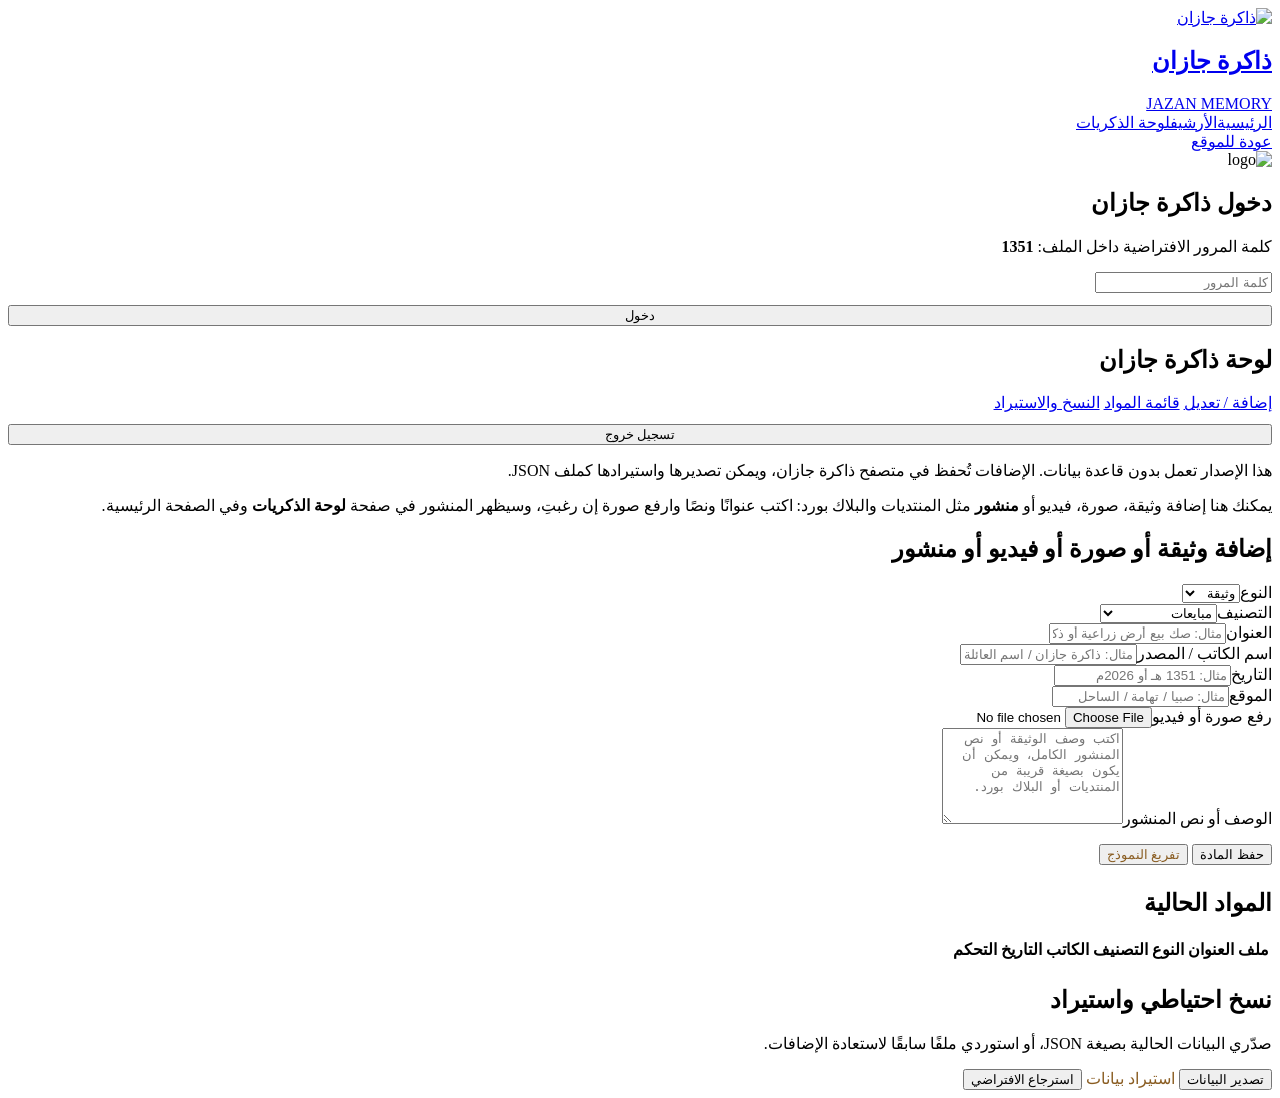
==== commit 45d73a5d: "Add files via upload" ====
--- a/admin.html
+++ b/admin.html
@@ -3,35 +3,35 @@
 <head>
   <meta charset="utf-8">
   <meta name="viewport" content="width=device-width,initial-scale=1">
-  <title>لوحة الإدارة | ذاكرة جازان</title>
-  <link rel="stylesheet" href="style.css">
+  <title>لوحة ذاكرة جازان | ذاكرة جازان</title>
+  <link rel="stylesheet" href="assets/css/style.css">
 </head>
 <body>
 <header class="topbar">
   <nav class="nav">
-    <a class="brand" href="index.html"><img src="logo.png" alt="ذاكرة جازان"><div><h1>ذاكرة جازان</h1><span>JAZAN MEMORY</span></div></a>
+    <a class="brand" href="index.html"><img src="assets/images/logo.png" alt="ذاكرة جازان"><div><h1>ذاكرة جازان</h1><span>JAZAN MEMORY</span></div></a>
     <div class="links"><a href="index.html">الرئيسية</a><a href="documents.html">الأرشيف</a><a href="board.html">لوحة الذكريات</a></div>
     <div class="actions"><a class="btn ghost" href="index.html">عودة للموقع</a></div>
   </nav>
 </header>
 <div id="login" class="loginBox">
-  <img src="logo.png" alt="logo">
-  <h2>دخول الإدارة</h2>
+  <img src="assets/images/logo.png" alt="logo">
+  <h2>دخول ذاكرة جازان</h2>
   <p>كلمة المرور الافتراضية داخل الملف: <b>1351</b></p>
   <input id="pass" type="password" placeholder="كلمة المرور">
   <button class="btn dark" style="width:100%;margin-top:12px" onclick="login()">دخول</button>
 </div>
 <main id="dashboard" class="adminWrap hide">
   <aside class="panel adminMenu">
-    <h2>لوحة الإدارة</h2>
+    <h2>لوحة ذاكرة جازان</h2>
     <a class="active" href="#add">إضافة / تعديل</a>
     <a href="#list">قائمة المواد</a>
     <a href="#backup">النسخ والاستيراد</a>
     <button class="btn" onclick="logout()" style="width:100%;margin-top:12px">تسجيل خروج</button>
-    <p class="sideNote">هذه النسخة تعمل بدون قاعدة بيانات. الإضافات تُحفظ في متصفح الإدارة، ويمكن تصديرها واستيرادها كملف JSON.</p>
+    <p class="sideNote">هذا الإصدار تعمل بدون قاعدة بيانات. الإضافات تُحفظ في متصفح ذاكرة جازان، ويمكن تصديرها واستيرادها كملف JSON.</p>
   </aside>
   <section>
-    <div class="adminHint">يمكنك هنا إضافة وثيقة، صورة، فيديو أو <b>منشور</b> مثل المنتديات والبلاك بورد: اكتبي عنوانًا ونصًا وارفعِي صورة إن رغبتِ، وسيظهر المنشور في صفحة <b>لوحة الذكريات</b> وفي الصفحة الرئيسية.</div>
+    <div class="adminHint">يمكنك هنا إضافة وثيقة، صورة، فيديو أو <b>منشور</b> مثل المنتديات والبلاك بورد: اكتب عنوانًا ونصًا وارفع صورة إن رغبتِ، وسيظهر المنشور في صفحة <b>لوحة الذكريات</b> وفي الصفحة الرئيسية.</div>
     <div class="panel" id="add">
       <h2>إضافة وثيقة أو صورة أو فيديو أو منشور</h2>
       <form id="itemForm" class="form">
@@ -45,11 +45,11 @@
             <option>إعلان</option><option>ذكريات وقصص</option><option>مشاركات الأعضاء</option>
           </select></div>
           <div><label>العنوان</label><input id="title" required placeholder="مثال: صك بيع أرض زراعية أو ذكرى من قرية قديمة"></div>
-          <div><label>اسم الكاتب / المصدر</label><input id="author" placeholder="مثال: الإدارة / اسم العائلة / اسم الراوي"></div>
+          <div><label>اسم الكاتب / المصدر</label><input id="author" placeholder="مثال: ذاكرة جازان / اسم العائلة / اسم الراوي"></div>
           <div><label>التاريخ</label><input id="year" placeholder="مثال: 1351 هـ أو 2026م"></div>
           <div><label>الموقع</label><input id="place" placeholder="مثال: صبيا / تهامة / الساحل"></div>
           <div class="full"><label>رفع صورة أو فيديو</label><input id="file" type="file" accept="image/*,video/*"></div>
-          <div class="full"><label>الوصف أو نص المنشور</label><textarea id="desc" rows="6" placeholder="اكتبي وصف الوثيقة أو نص المنشور الكامل، ويمكن أن يكون بصيغة قريبة من المنتديات أو البلاك بورد."></textarea></div>
+          <div class="full"><label>الوصف أو نص المنشور</label><textarea id="desc" rows="6" placeholder="اكتب وصف الوثيقة أو نص المنشور الكامل، ويمكن أن يكون بصيغة قريبة من المنتديات أو البلاك بورد."></textarea></div>
         </div>
         <button class="btn dark" style="margin-top:16px">حفظ المادة</button>
         <button type="reset" class="btn ghost" style="margin-top:16px;color:#8a5d22">تفريغ النموذج</button>
@@ -76,7 +76,7 @@
   </section>
 </main>
 <div class="toast" id="toast"></div>
-<script src="data.js"></script>
-<script src="admin.js"></script>
+<script src="assets/js/data.js"></script>
+<script src="assets/js/admin.js"></script>
 </body>
 </html>
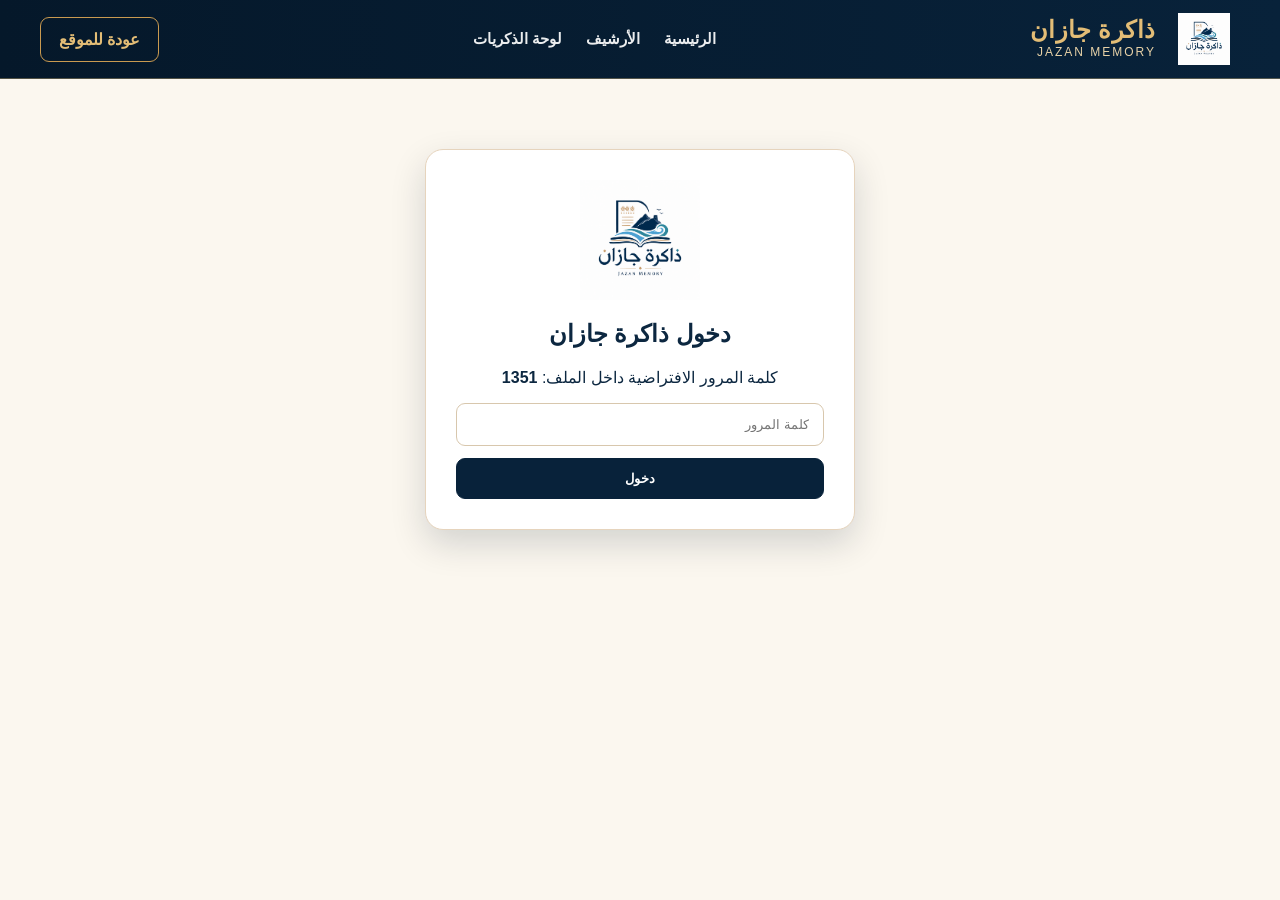
==== commit a784fcbb: "Add files via upload" ====
--- a/admin.html
+++ b/admin.html
@@ -4,18 +4,18 @@
   <meta charset="utf-8">
   <meta name="viewport" content="width=device-width,initial-scale=1">
   <title>لوحة ذاكرة جازان | ذاكرة جازان</title>
-  <link rel="stylesheet" href="assets/css/style.css">
+  <link rel="stylesheet" href="style.css">
 </head>
 <body>
 <header class="topbar">
   <nav class="nav">
-    <a class="brand" href="index.html"><img src="assets/images/logo.png" alt="ذاكرة جازان"><div><h1>ذاكرة جازان</h1><span>JAZAN MEMORY</span></div></a>
+    <a class="brand" href="index.html"><img src="logo.png" alt="ذاكرة جازان"><div><h1>ذاكرة جازان</h1><span>JAZAN MEMORY</span></div></a>
     <div class="links"><a href="index.html">الرئيسية</a><a href="documents.html">الأرشيف</a><a href="board.html">لوحة الذكريات</a></div>
     <div class="actions"><a class="btn ghost" href="index.html">عودة للموقع</a></div>
   </nav>
 </header>
 <div id="login" class="loginBox">
-  <img src="assets/images/logo.png" alt="logo">
+  <img src="logo.png" alt="logo">
   <h2>دخول ذاكرة جازان</h2>
   <p>كلمة المرور الافتراضية داخل الملف: <b>1351</b></p>
   <input id="pass" type="password" placeholder="كلمة المرور">
@@ -76,7 +76,7 @@
   </section>
 </main>
 <div class="toast" id="toast"></div>
-<script src="assets/js/data.js"></script>
-<script src="assets/js/admin.js"></script>
+<script src="data.js"></script>
+<script src="admin.js"></script>
 </body>
 </html>
--- a/style.css
+++ b/style.css
@@ -0,0 +1,55 @@
+
+:root{--navy:#08223a;--navy2:#05182a;--gold:#c99a50;--gold2:#e3bd76;--paper:#f7efe3;--ink:#0c2740;--muted:#59636d;--line:#e6d4bd;--white:#fff;--shadow:0 14px 35px rgba(5,24,42,.16);--radius:18px}
+*{box-sizing:border-box}
+html{scroll-behavior:smooth}
+body{margin:0;font-family:"Tajawal","Segoe UI",Tahoma,Arial,sans-serif;background:#fbf7ef;color:var(--ink);direction:rtl}
+a{text-decoration:none;color:inherit}
+img,video{max-width:100%;display:block}
+.topbar{position:sticky;top:0;z-index:50;background:linear-gradient(90deg,var(--navy2),var(--navy));color:#fff;border-bottom:1px solid rgba(227,189,118,.35)}
+.nav{max-width:1240px;margin:auto;display:flex;align-items:center;justify-content:space-between;padding:13px 20px;gap:20px}
+.brand{display:flex;align-items:center;gap:12px}
+.brand img{width:72px;height:52px;object-fit:contain}
+.brand h1{font-size:24px;line-height:1;margin:0;color:var(--gold2);letter-spacing:.5px}
+.brand span{font-size:12px;color:#e9d3a8;letter-spacing:2px}
+.links{display:flex;gap:24px;align-items:center;font-weight:700;font-size:15px}
+.links a{opacity:.92}.links a.active,.links a:hover{color:var(--gold2)}
+.actions{display:flex;gap:10px;align-items:center}
+.btn,.iconBtn{border:1px solid var(--gold);border-radius:9px;padding:12px 18px;background:var(--gold);color:#fff;font-weight:800;cursor:pointer;display:inline-flex;align-items:center;justify-content:center;gap:8px}
+.btn.dark{background:var(--navy);border-color:var(--navy);color:#fff}
+.btn.ghost{background:transparent;color:var(--gold2)}
+.iconBtn{width:42px;height:42px;border-radius:50%;padding:0;background:transparent;color:var(--gold2)}
+.hero{position:relative;min-height:560px;overflow:hidden;background:linear-gradient(90deg,rgba(251,247,239,.22),rgba(251,247,239,.88),rgba(251,247,239,.22)),url('village-1396.png') center/cover no-repeat}
+.hero:before{content:"";position:absolute;inset:0;background:linear-gradient(180deg,rgba(247,239,227,.02),rgba(247,239,227,.72) 78%,#fbf7ef)}
+.heroContent{position:relative;z-index:1;max-width:900px;margin:auto;text-align:center;padding:92px 20px 170px}
+.orn{color:var(--gold);font-size:30px;margin-bottom:8px}
+.hero h2{font-size:72px;margin:0 0 12px;font-weight:900;color:var(--navy2);letter-spacing:-2px}
+.hero h3{font-size:28px;margin:0 0 18px;color:var(--gold);font-weight:900}
+.hero p{max-width:720px;margin:0 auto 30px;font-size:19px;line-height:2;color:#102a43;font-weight:600}
+.heroBtns{display:flex;gap:14px;justify-content:center;flex-wrap:wrap}
+.stats{position:relative;z-index:3;max-width:1060px;margin:-86px auto 38px;background:linear-gradient(135deg,var(--navy),var(--navy2));color:#fff;border-radius:14px;box-shadow:var(--shadow);display:grid;grid-template-columns:repeat(5,1fr);overflow:hidden}
+.stat{padding:24px 20px;text-align:center;border-left:1px solid rgba(255,255,255,.18)}
+.stat:last-child{border-left:0}.stat i{font-style:normal;color:var(--gold2);font-size:28px}.stat b{display:block;color:var(--gold2);font-size:30px;margin:8px 0 4px}.stat span{font-size:15px;font-weight:700}
+.section{max-width:1160px;margin:0 auto 58px;padding:0 20px}
+.head{display:flex;align-items:center;justify-content:space-between;gap:16px;margin-bottom:22px}
+.title{text-align:center;margin:0 auto 22px}.title h2,.head h2{font-size:34px;margin:0;color:var(--navy2)}.title p{margin:10px auto 0;color:var(--muted);max-width:760px;line-height:1.9}
+.introText{line-height:1.9;color:#59636d;margin-top:0}
+.cards{display:grid;grid-template-columns:repeat(5,1fr);gap:18px}
+.archiveGrid{grid-template-columns:repeat(4,1fr)}
+.docCard,.archiveCard{background:#fff;border:1px solid var(--line);border-radius:14px;overflow:hidden;box-shadow:0 9px 25px rgba(8,34,58,.10);transition:.25s}.docCard:hover,.archiveCard:hover{transform:translateY(-5px)}
+.docImg{height:220px;background:#efe2d1;position:relative}.docImg img,.docImg video{width:100%;height:100%;object-fit:cover}.docImg:after{content:"";position:absolute;inset:0;background:linear-gradient(180deg,transparent 70%,rgba(5,24,42,.12));pointer-events:none}
+.docBody{padding:15px 14px 17px;text-align:center}.docBody h3{font-size:17px;margin:8px 0 9px;line-height:1.55}.meta{font-size:13px;color:var(--muted);display:flex;gap:9px;justify-content:center;flex-wrap:wrap}.typeBadge{display:inline-block;background:#fff5e6;color:#8a5d22;border:1px solid #ecd6ba;border-radius:999px;padding:6px 10px;font-weight:800;font-size:12px}.authorLine{margin-top:8px;color:#6c5435;font-size:13px}.miniTop{margin-top:12px;padding:9px 13px;font-size:13px}.miniWide{font-size:13px;color:#8a5d22}
+.features{display:grid;grid-template-columns:repeat(5,1fr);gap:0;border:1px solid var(--line);border-radius:12px;background:#fff;margin-top:20px;overflow:hidden}.feature{padding:17px 14px;text-align:center;border-left:1px solid var(--line);font-weight:800;color:#6c5435}.feature:last-child{border-left:0}
+.docsFirst{position:relative}.docsFirst:before{content:"الأولوية للوثائق والصكوك";display:inline-block;background:#fff4df;border:1px solid var(--line);color:#8a5d22;border-radius:999px;padding:8px 16px;font-weight:900;margin-bottom:14px}
+.regionGrid{display:grid;grid-template-columns:repeat(3,1fr);gap:22px}
+.regionCard{position:relative;min-height:340px;border-radius:18px;overflow:hidden;box-shadow:0 16px 30px rgba(8,34,58,.14);background:var(--navy);color:#fff}.regionCard img{position:absolute;inset:0;width:100%;height:100%;object-fit:cover}.regionOverlay{position:absolute;inset:0;background:linear-gradient(180deg,rgba(5,24,42,.10),rgba(5,24,42,.88))}.regionBody{position:absolute;right:20px;left:20px;bottom:20px;z-index:2}.regionBody h3{margin:12px 0 10px;font-size:30px}.regionBody p{line-height:1.9;margin:0;color:#eff4f7}.chip{display:inline-block;background:rgba(255,255,255,.14);backdrop-filter:blur(2px);border:1px solid rgba(255,255,255,.35);padding:7px 12px;border-radius:999px;font-size:13px;font-weight:800}
+.spotlight{display:grid;grid-template-columns:1.25fr 1fr;background:#fff;border:1px solid var(--line);border-radius:16px;overflow:hidden;box-shadow:0 12px 28px rgba(8,34,58,.08)}.spotlight img{height:360px;width:100%;object-fit:cover}.spotText{padding:44px 42px;display:flex;flex-direction:column;justify-content:center}.label{color:var(--gold);font-weight:900;margin-bottom:12px}.spotText h2{font-size:34px;margin:0 0 18px}.spotText p{line-height:2;color:#24394d;margin:0 0 24px}
+.postPreviewGrid{display:grid;grid-template-columns:repeat(3,1fr);gap:20px}.postPreviewCard{background:#fff;border:1px solid var(--line);border-radius:16px;overflow:hidden;box-shadow:0 12px 28px rgba(8,34,58,.09)}.postPreviewMedia{height:220px;background:#efe2d1}.postPreviewMedia img,.postPreviewMedia video{width:100%;height:100%;object-fit:cover}.postPreviewBody{padding:18px}.postPreviewBody h3{margin:12px 0 10px;font-size:22px;line-height:1.5}.metaLine{display:flex;flex-wrap:wrap;gap:10px;color:#59636d;font-size:13px;margin-bottom:12px}.postPreviewBody p{line-height:1.9;color:#24394d;min-height:110px}.centerBtn{text-align:center;margin-top:18px}
+.catGrid{display:grid;grid-template-columns:repeat(6,1fr);gap:18px}.cat{position:relative;border-radius:12px;overflow:hidden;min-height:190px;box-shadow:0 10px 22px rgba(8,34,58,.13);background:var(--navy);color:#fff}.cat img{width:100%;height:100%;object-fit:cover;position:absolute;inset:0;opacity:.72}.cat:after{content:"";position:absolute;inset:0;background:linear-gradient(0deg,rgba(5,24,42,.95),rgba(5,24,42,.15))}.cat div{position:absolute;z-index:1;bottom:16px;right:16px;left:16px;font-size:20px;font-weight:900;line-height:1.5}
+.updates{display:grid;grid-template-columns:repeat(3,1fr);gap:16px}.updateCard{display:flex;gap:12px;align-items:center;background:#fff;border:1px solid var(--line);border-radius:12px;padding:10px}.updateCard img,.updateCard video{width:92px;height:92px;object-fit:cover;border-radius:8px}.updateCard h3{font-size:15px;margin:0 0 5px}
+.cta{margin:40px auto 0;max-width:1160px;border-radius:16px;background:linear-gradient(90deg,rgba(247,239,227,.95),rgba(247,239,227,.78)),url('archive-photo-1.png') center/cover;padding:34px 20px;text-align:center;border:1px solid var(--line)}.cta h2{margin:0 0 12px}.cta p{line-height:1.9;color:#24394d}
+.footer{background:linear-gradient(90deg,var(--navy2),var(--navy));color:#fff;padding:42px 20px 18px}.footerGrid{max-width:1160px;margin:auto;display:grid;grid-template-columns:1.5fr 1fr 1fr 1.2fr;gap:34px}.footer h3{color:var(--gold2);margin:0 0 16px}.footer p,.footer a,.footer li{color:#e8eef4;line-height:1.9}.footer ul{padding:0;margin:0;list-style:none}.newsletter input,.form input,.form textarea,.form select{width:100%;padding:13px 14px;border:1px solid #d8c7ad;border-radius:9px;background:#fff;font-family:inherit}.newsletter .btn{width:100%;margin-top:10px}.copyright{text-align:center;margin-top:30px;padding-top:16px;border-top:1px solid rgba(255,255,255,.12);color:#ccd6df}
+.pageHero{color:#fff;padding:72px 20px;text-align:center;background-size:cover;background-position:center;position:relative}.pageHero:before{content:"";position:absolute;inset:0;background:linear-gradient(135deg,rgba(8,34,58,.86),rgba(5,24,42,.65))}.pageHero>*{position:relative;z-index:1}.pageHero h1{font-size:46px;margin:0 0 10px;color:var(--gold2)}.pageHero p{margin:0 auto;max-width:740px;line-height:1.9;color:#e8eef4}.pageHeroDocs{background-image:url('region-mountains.png')}.pageHeroBoard{background-image:url('region-coast.png')}
+.filters{display:flex;gap:12px;flex-wrap:wrap;margin:22px 0}.filters input,.filters select{padding:12px;border:1px solid var(--line);border-radius:8px;background:#fff;font-family:inherit}.filters input{min-width:300px;flex:1}.quickFilters{display:flex;gap:10px;flex-wrap:wrap;margin-bottom:18px}.quickFilters a{background:#fff;border:1px solid var(--line);padding:10px 14px;border-radius:999px;font-weight:800;color:#6c5435}
+.adminWrap{max-width:1160px;margin:35px auto;padding:0 20px;display:grid;grid-template-columns:330px 1fr;gap:24px}.panel{background:#fff;border:1px solid var(--line);border-radius:16px;box-shadow:0 10px 25px rgba(8,34,58,.08);padding:22px}.adminMenu a{display:block;padding:13px 12px;border-radius:10px;margin-bottom:8px;font-weight:800}.adminMenu a:hover,.adminMenu a.active{background:#f4e7d5;color:#8a5d22}.formGrid{display:grid;grid-template-columns:1fr 1fr;gap:14px}.full{grid-column:1/-1}.form label{font-weight:800;margin-bottom:7px;display:block}.table{width:100%;border-collapse:collapse;background:#fff}.table th,.table td{padding:12px;border-bottom:1px solid var(--line);text-align:right}.table th{color:#8a5d22}.smallImg{width:60px;height:60px;object-fit:cover;border-radius:8px}.videoMark{display:flex;align-items:center;justify-content:center;background:#f4e7d5;font-size:24px}.hide{display:none!important}.loginBox{max-width:430px;margin:70px auto;background:#fff;border:1px solid var(--line);border-radius:18px;padding:30px;box-shadow:var(--shadow);text-align:center}.loginBox img{width:120px;margin:auto}.loginBox input{width:100%;padding:13px 14px;border:1px solid #d8c7ad;border-radius:9px;background:#fff;font-family:inherit}.toast{position:fixed;bottom:20px;left:20px;background:var(--navy);color:#fff;padding:14px 18px;border-radius:12px;box-shadow:var(--shadow);display:none;z-index:99}.modal{position:fixed;inset:0;background:rgba(5,24,42,.7);display:none;align-items:center;justify-content:center;z-index:100;padding:20px}.modalContent{background:#fff;border-radius:16px;max-width:850px;width:100%;max-height:90vh;overflow:auto;padding:22px;border:1px solid var(--line)}.modalContent img,.modalContent video{margin:auto;border-radius:10px;max-height:520px}.modalContent h2{color:var(--navy2);margin-top:12px}.modalMeta{line-height:2;color:#24394d}.modalText{line-height:2.1;color:#24394d}.adminHint{background:#fff8ea;border:1px dashed var(--gold);border-radius:12px;padding:14px;line-height:1.8;color:#6c5435;margin-bottom:16px;font-weight:700}.sideNote{line-height:1.8;color:#59636d;font-size:14px}.fileLabel{cursor:pointer}.emptyState{background:#fff;border:1px solid var(--line);padding:24px;border-radius:12px;text-align:center;color:#6c5435}
+@media(max-width:1100px){.cards,.catGrid,.postPreviewGrid,.regionGrid,.updates,.archiveGrid{grid-template-columns:repeat(2,1fr)}.footerGrid{grid-template-columns:1fr 1fr}.stats{grid-template-columns:repeat(2,1fr)}.spotlight,.adminWrap{grid-template-columns:1fr}}
+@media(max-width:700px){.links{display:none}.brand h1{font-size:18px}.brand img{width:58px}.hero h2{font-size:42px}.hero h3{font-size:21px}.heroContent{padding:70px 20px 150px}.stats,.cards,.catGrid,.features,.updates,.formGrid,.postPreviewGrid,.regionGrid,.archiveGrid{grid-template-columns:1fr}.spotlight img{height:240px}.spotText{padding:26px}.nav{padding:10px}.actions .btn.ghost{display:none}.footerGrid{gap:18px;grid-template-columns:1fr}.filters input{min-width:100%}.postPreviewBody p{min-height:auto}.stat{border-left:0;border-bottom:1px solid rgba(255,255,255,.18)}.stat:last-child{border-bottom:0}}
